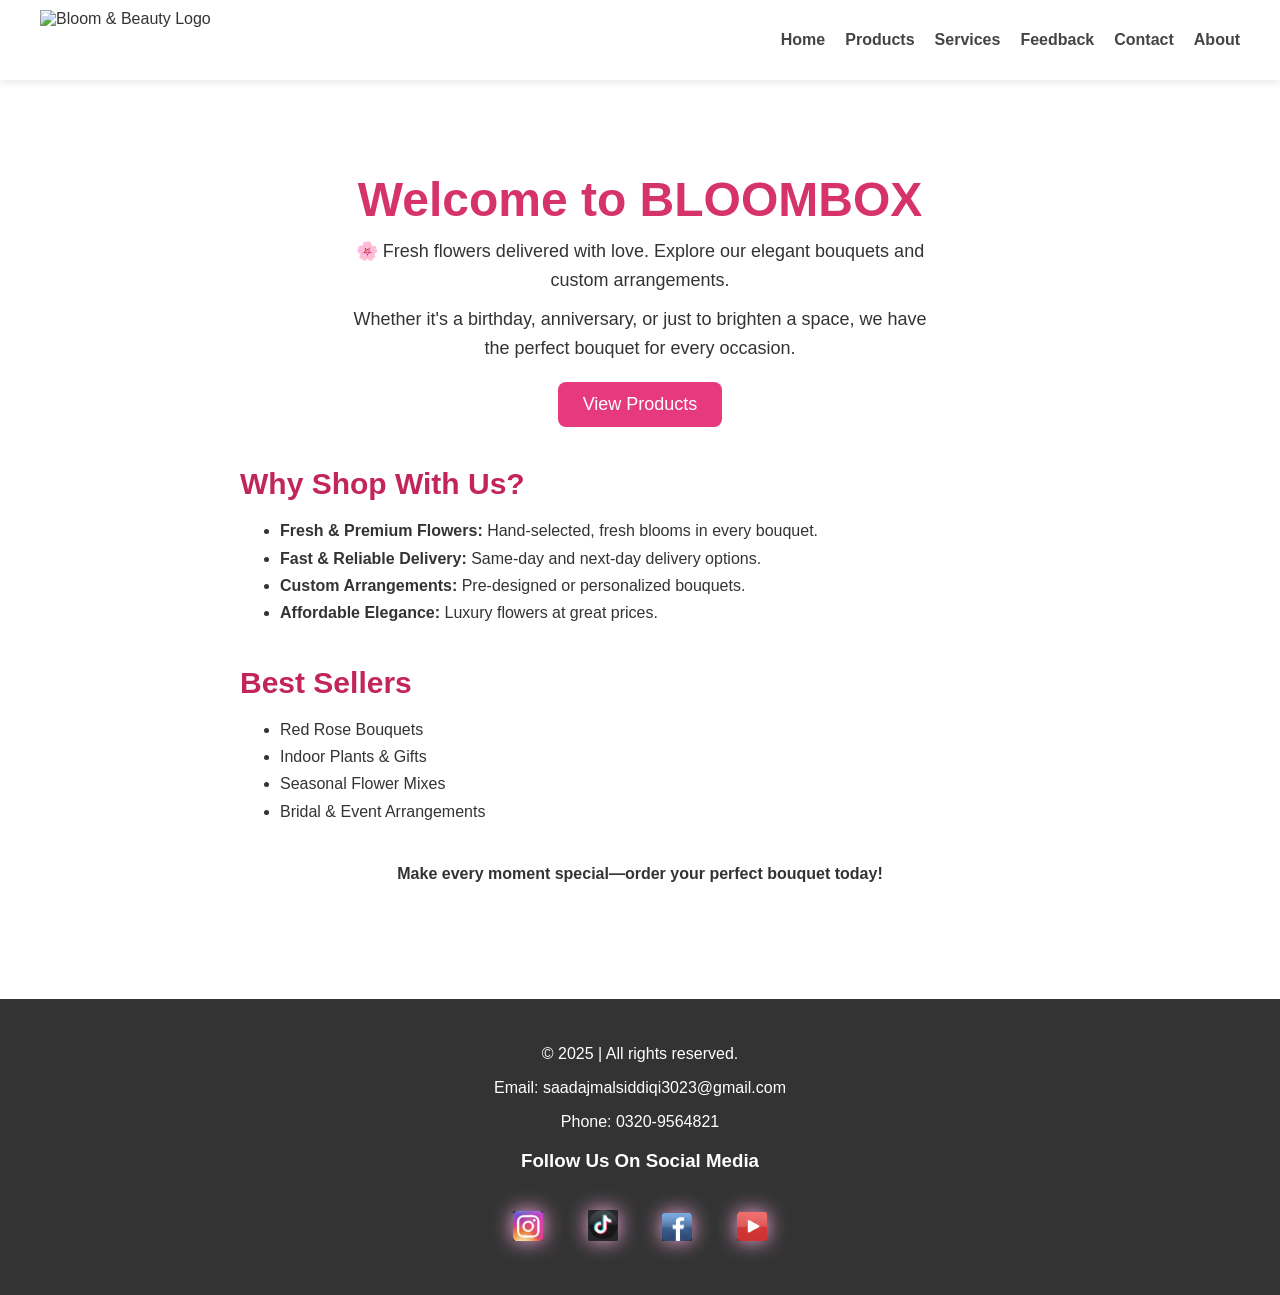
==== index.html @ fe3281f8 "Add files via upload" ====
<!DOCTYPE html>
<html lang="en">
  <head>
    <meta charset="UTF-8" />
    <meta name="viewport" content="width=device-width, initial-scale=1.0" />
    <title>BLOOMBOX - Fresh Flowers Delivered</title>
    <link rel="stylesheet" href="home_style.css" />
    <link rel="icon" href="BLOOMBOX.jpg">
  </head>
  <body>
    <header>
      <nav>
        <img src=" /images&icons/BLOOMBOX.jpg" alt="Bloom & Beauty Logo" class="logo"/>
        <ul class="list">
          <li><a href="index.html">Home</a></li>
          <li><a href="product.html">Products</a></li>
          <li><a href="Services.html">Services</a></li>
          <li><a href="Feedback.html">Feedback</a></li>
          <li><a href="Contact_us.html">Contact</a></li>
          <li><a href="About.html">About</a></li>
        </ul>
      </nav>
    </header>

    <main>
      <div class="petal" style="left: 10%; animation-delay: 0s"></div>
      <div class="petal" style="left: 30%; animation-delay: 2s"></div>
      <div class="petal" style="left: 50%; animation-delay: 4s"></div>
      <div class="petal" style="left: 70%; animation-delay: 1s"></div>
      <div class="petal" style="left: 90%; animation-delay: 3s"></div>
      <div class="petal" style="left: 30%; animation-delay: 0s"></div>
      <div class="petal" style="left: 55%; animation-delay: 2s"></div>
      <div class="petal" style="left: 68%; animation-delay: 4s"></div>
      <div class="petal" style="left: 80%; animation-delay: 1s"></div>
      <div class="petal" style="left: 99%; animation-delay: 3s"></div>
      <div class="petal" style="left: 5%; animation-delay: 1s"></div>
      <div class="petal" style="left: 7%; animation-delay: 3s"></div>

      <h1>Welcome to BLOOMBOX</h1>

      <div class="intro">
        <p>
          🌸 Fresh flowers delivered with love. Explore our elegant bouquets and
          custom arrangements.
        </p>
        <p>
          Whether it's a birthday, anniversary, or just to brighten a space, we
          have the perfect bouquet for every occasion.
        </p>
      </div>

      <button onclick="location.href='product.html'">View Products</button>

      <section>
        <h2>Why Shop With Us?</h2>
        <ul>
          <li>
            <b>Fresh & Premium Flowers:</b> Hand-selected, fresh blooms in every
            bouquet.
          </li>
          <li>
            <b>Fast & Reliable Delivery:</b> Same-day and next-day delivery
            options.
          </li>
          <li>
            <b>Custom Arrangements:</b> Pre-designed or personalized bouquets.
          </li>
          <li><b>Affordable Elegance:</b> Luxury flowers at great prices.</li>
        </ul>
      </section>

      <section>
        <h2>Best Sellers</h2>
        <ul>
          <li>Red Rose Bouquets</li>
          <li>Indoor Plants & Gifts</li>
          <li>Seasonal Flower Mixes</li>
          <li>Bridal & Event Arrangements</li>
        </ul>
      </section>

      <p><b>Make every moment special—order your perfect bouquet today!</b></p>
    </main>

    <footer>
      <div>
        <p>&copy; 2025 | All rights reserved.</p>
        <p>Email: saadajmalsiddiqi3023@gmail.com</p>
        <p>Phone: 0320-9564821</p>
      </div>

      <div class="social-media">
        <h3>Follow Us On Social Media</h3>
        <a href="https://www.instagram.com" title="instagram"
          ><img src="instagram.png" alt="instagram"
        /></a>
        <a href="https://www.tiktok.com" title="tiktok"
          ><img src="tiktok.png" alt="tiktok"
        /></a>
        <a href="https://www.facebook.com" title="facebook"
          ><img src="facebook.png" alt="facebook"
        /></a>
        <a href="https://www.youtube.com" title="youtube"
          ><img src="youtube.png" alt="youtube"
        /></a>
      </div>
    </footer>
  </body>
</html>
---- home_style.css ----
body {
        margin: 0;
        font-family: Arial, sans-serif;
        color: #333;
    }

    .petal {
        position: fixed;
        top: -10px;
        width: 15px;
        height: 15px;
        background: pink;
        opacity: 0.7;
        border-radius: 50%;
        animation: fall 10s linear infinite;
    }

    @keyframes fall {
        from {
            transform: translateY(0) rotate(0deg);
        }

        to {
            transform: translateY(120vh) rotate(360deg);
        }
    }
    header {
        background: #ffffff;
        box-shadow: 0 2px 8px rgba(0, 0, 0, 0.1);
        position: sticky;
        top: 0;
        z-index: 10;
    }

    nav {
        display: flex;
        justify-content: space-between;
        align-items: center;
        padding: 10px 40px;
    }

    nav img.logo {
        height: 60px;
    }

    .list {
        list-style: none;
        display: flex;
        gap: 20px;
    }

    .list li a {
        text-decoration: none;
        font-weight: bold;
        color: #444;
        transition: 0.3s;
    }

    .list li a:hover {
        color: #e6397e;
    }

    main {
        text-align: center;
        padding: 60px 20px;
    }

    h1 {
        font-size: 48px;
        color: #d6336c;
        margin-bottom: 10px;
    }

    .intro p {
        font-size: 18px;
        margin: 10px auto;
        max-width: 600px;
        line-height: 1.6;
    }

    button {
        background: #e6397e;
        color: white;
        padding: 12px 25px;
        border: none;
        border-radius: 8px;
        font-size: 18px;
        cursor: pointer;
        margin-top: 10px;
        transition: 0.3s;
    }

    button:hover {
        background: #c72d6a;
    }

    section {
        max-width: 800px;
        margin: 40px auto;
        text-align: left;
    }

    section h2 {
        font-size: 30px;
        color: #c2255c;
        margin-bottom: 15px;
    }

    section ul {
        line-height: 1.7;
    }

    footer {
        background: #333;
        color: white;
        text-align: center;
        padding: 30px 20px;
        margin-top: 40px;
    }

 .social-media img {
        width: 30px;
        height: 30x;
        margin: 20px;
        border-radius: 2px;
        transition: 0.3s;
        box-shadow: 0px 0px 20px rgb(249, 172, 224);
    }

    .social-media img:hover {
        transform: scale(1.1);
    }
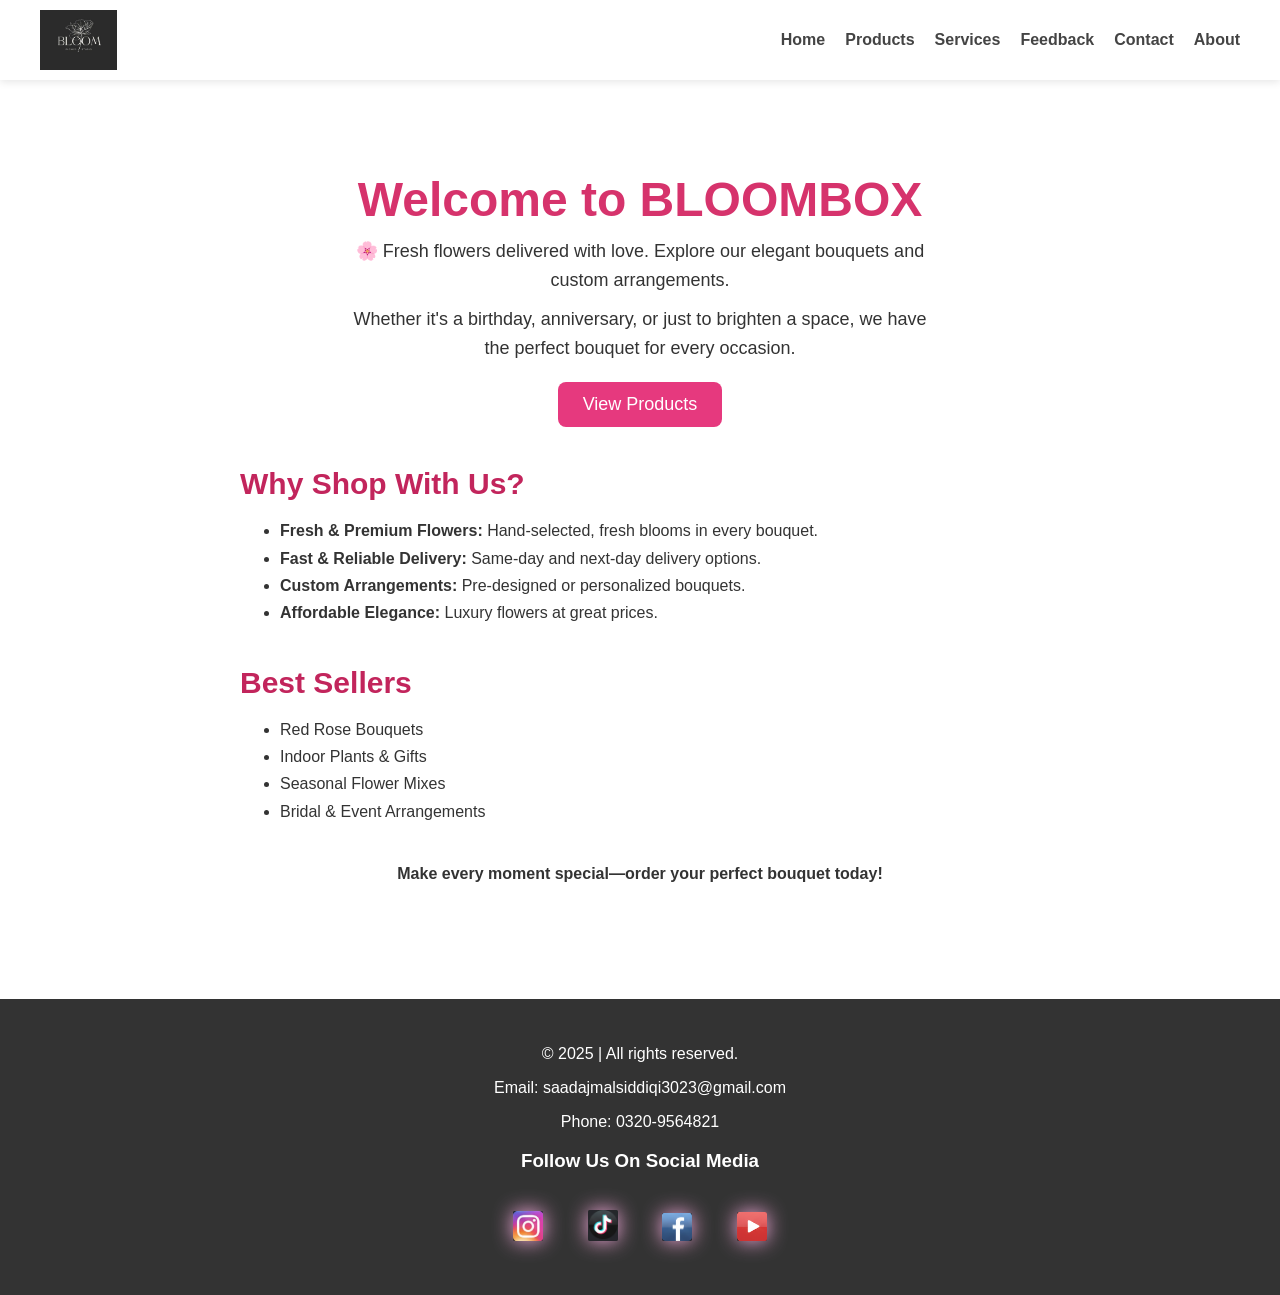
==== commit c4fb6e48: "Fix HTML formatting and structure" ====
--- a/index.html
+++ b/index.html
@@ -10,7 +10,7 @@
   <body>
     <header>
       <nav>
-        <img src=" /images&icons/BLOOMBOX.jpg" alt="Bloom & Beauty Logo" class="logo"/>
+        <img src=" BLOOMBOX.jpg" alt="Bloom & Beauty Logo" class="logo"/>
         <ul class="list">
           <li><a href="index.html">Home</a></li>
           <li><a href="product.html">Products</a></li>
@@ -106,4 +106,5 @@
       </div>
     </footer>
   </body>
-</html>+
+</html>
